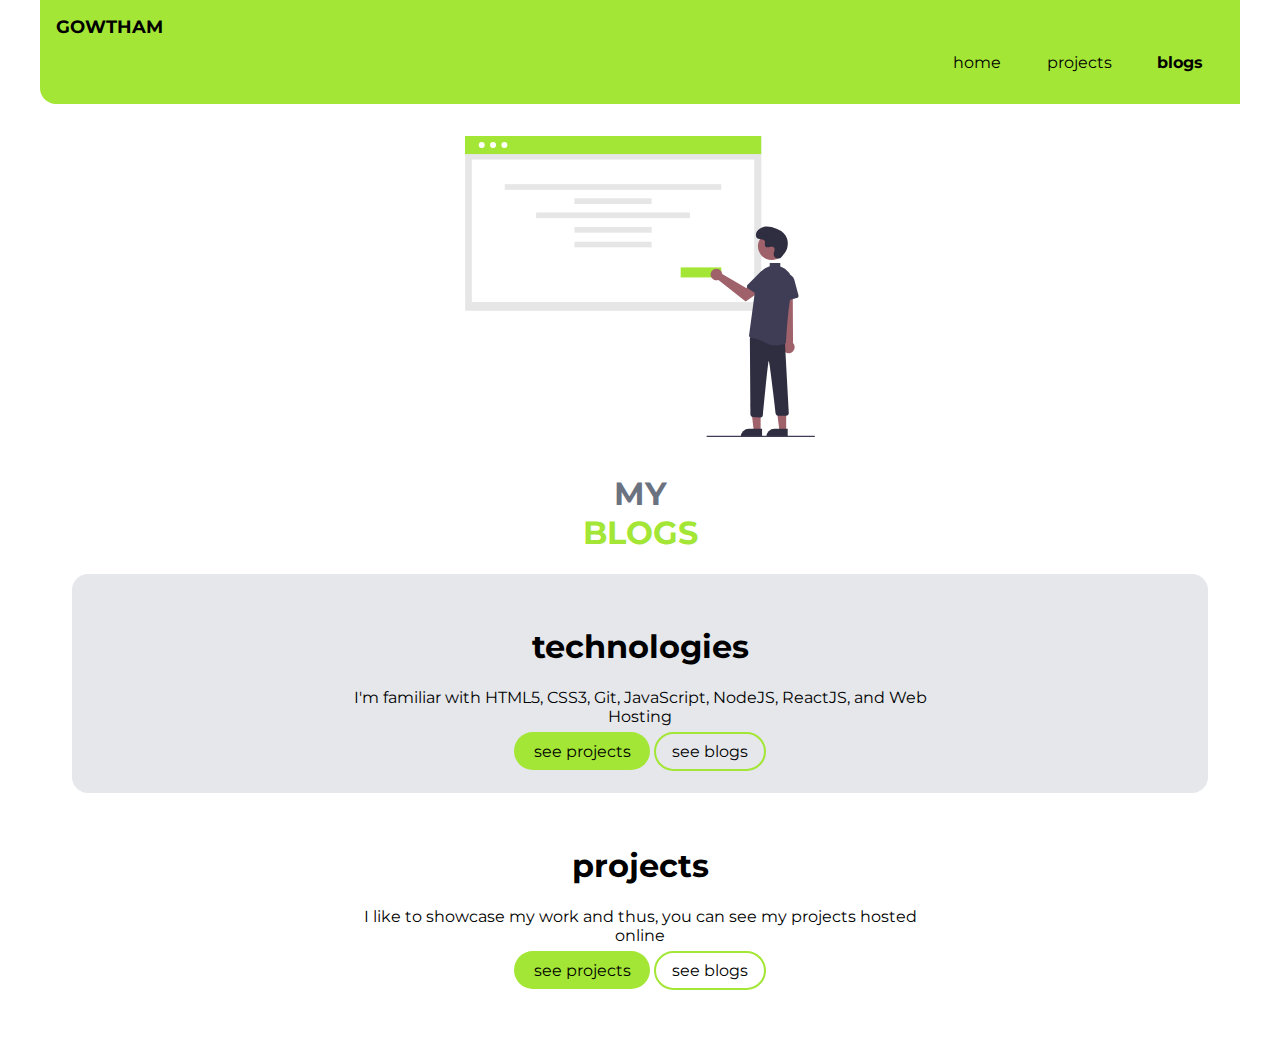
==== blogs.html @ 7ac0c0e3 "feat: added projects and blog features" ====
<!DOCTYPE html>
<html lang="en">
<head>
    <meta charset="UTF-8">
    <meta name="viewport" content="width=device-width, initial-scale=1.0">
    <link rel="stylesheet" href="style.css">
    <title>blogs</title>
</head>
<body>
    <!-- this is navigation code  -->
<nav class="navigation container">
    <div class="nav-brand">GOWTHAM</div>
    <ul class="list-non-bullet nav-pills">
        
    <li class="list-item-inline">
            <a class="link" href="index.html">home</a>
        </li>
       
        
    <li class="list-item-inline">
             <a class="link " href="projects.html">projects</a>
            </li>
            
        <li class="list-item-inline">
            <a class="link linkactive" href="blogs.html">blogs</a>
        </li>
    </ul>
</nav>
<!-- hedder project -->
<header class="hero">
    <img class="hero-img"   src="images/blogimg.svg" alt="img">
    <h1 class="hero-heading" >MY <br><span style="color: var(--primery-color);">BLOGS</span> </h1>
    <!-- project one -->
    <section class=" section section-two">
        <div class="container">
            <h1>technologies</h1>
            <p>I'm familiar with HTML5, CSS3, Git, JavaScript, NodeJS, ReactJS, and Web Hosting</p>
            <a class=" link primery-link" href="projects.html"> see projects</a>
            <a class="link secondary-color" href="blogs.html">see blogs</a>
        </div>
       
    </section>

    <!-- project two -->

    <section class="section section-one">
        <div class="container"> 
            <h1>projects</h1>
    <p>I like to showcase my work and thus, you can see my projects hosted online</p>
    <a class=" link primery-link" href="projects.html"> see projects</a>
    <a class="link secondary-color" href="blogs.html">see blogs</a>
        </div>
    
    </section>
</body>
</html>
---- style.css ----
/* @import url('https://fonts.googleapis.com/css2?family=Montserrat&display=swap'); */
@import url('https://fonts.googleapis.com/css2?family=Montserrat:wght@400;700&display=swap');

:root{
   --primery-color:#a3e635;
   --secondary-color:#6b7280;
   --gray-color:#e5e7eb;
}

body{
    font-family: Montserrat,
    sans-serif;
}
hr {
    margin: 2rem 0rem;
}
/* container */

.flued-container{
    padding-left:  1rem; ;
    padding-right: 1rem ;
}

.container{
    max-width :600px;
    margin: auto;
}


/* links */
.link{
    box-sizing: border-box;
    text-decoration: none;
    padding: 0.5rem 1rem;
}
.primery-link{
    margin: 1rem auto;
    max-width: 140px;
    border-radius: 0.5rem;
   color:black;
   background-color: var(--primery-color);
   padding: 0.6rem 1.2rem;
   border-radius: 2rem; 
} 
.secondary-color{
   
    
    
    color: black;
    border-radius: 2rem;
    border: 2px solid var(--primery-color);
    
}

/* BEM naming conventions for css */

/* listes  */
.list-non-bullet {
    list-style: none;
}
.list-item-inline{
    display: inline;
    padding: 0rem 0.3rem;
}

/* navigation  */


.navigation {
    margin-left: 2rem;
    margin-right: 2rem;
    margin-top: -0.5rem;
    background-color: var(--primery-color);
    padding: 1rem;
    border-bottom-left-radius: 1rem;
max-width: 100%;
}
.nav-brand{
    font-weight: bold;
    font-size: 1.1rem;
}

.navigation .link {
    color: black;
}

.navigation  .nav-pills{
    text-align: right;
}

.nav-brand {
    color: black;
}

.navigation .linkactive {
    font-weight: bold;
}
/* hedder  */
.hero{
    padding: 2rem;
}
.hero .hero-img {
    max-width: 350px;
    margin: auto;
    display: block;
}
.hero .hero-heading{
    text-align:center ;
    padding-top: 1rem;
    color: var(--secondary-color);
}

/* section  */
.section{
    margin-left: 2rem;
    margin-right: 2rem;
    padding: 2rem;
     text-align: center; 
}

.section h1 ,p {
    text-align: center;
    
}
.section-two {
    border-radius: 1rem;
    background-color: var(--gray-color);
}

/* footer  */
.footer{
    margin-top: 2rem;
    margin-left: 2rem;
    margin-right: 2rem;
    margin-bottom: -0.5rem;
    background-color: var(--primery-color);
    padding: 2rem;
    text-align: center;
    color: black;
    border-top-right-radius: 1rem;
}
.footer .link {
    color: black;
   

 }

.footer .social-links{

    padding-inline-start: 0px;
}
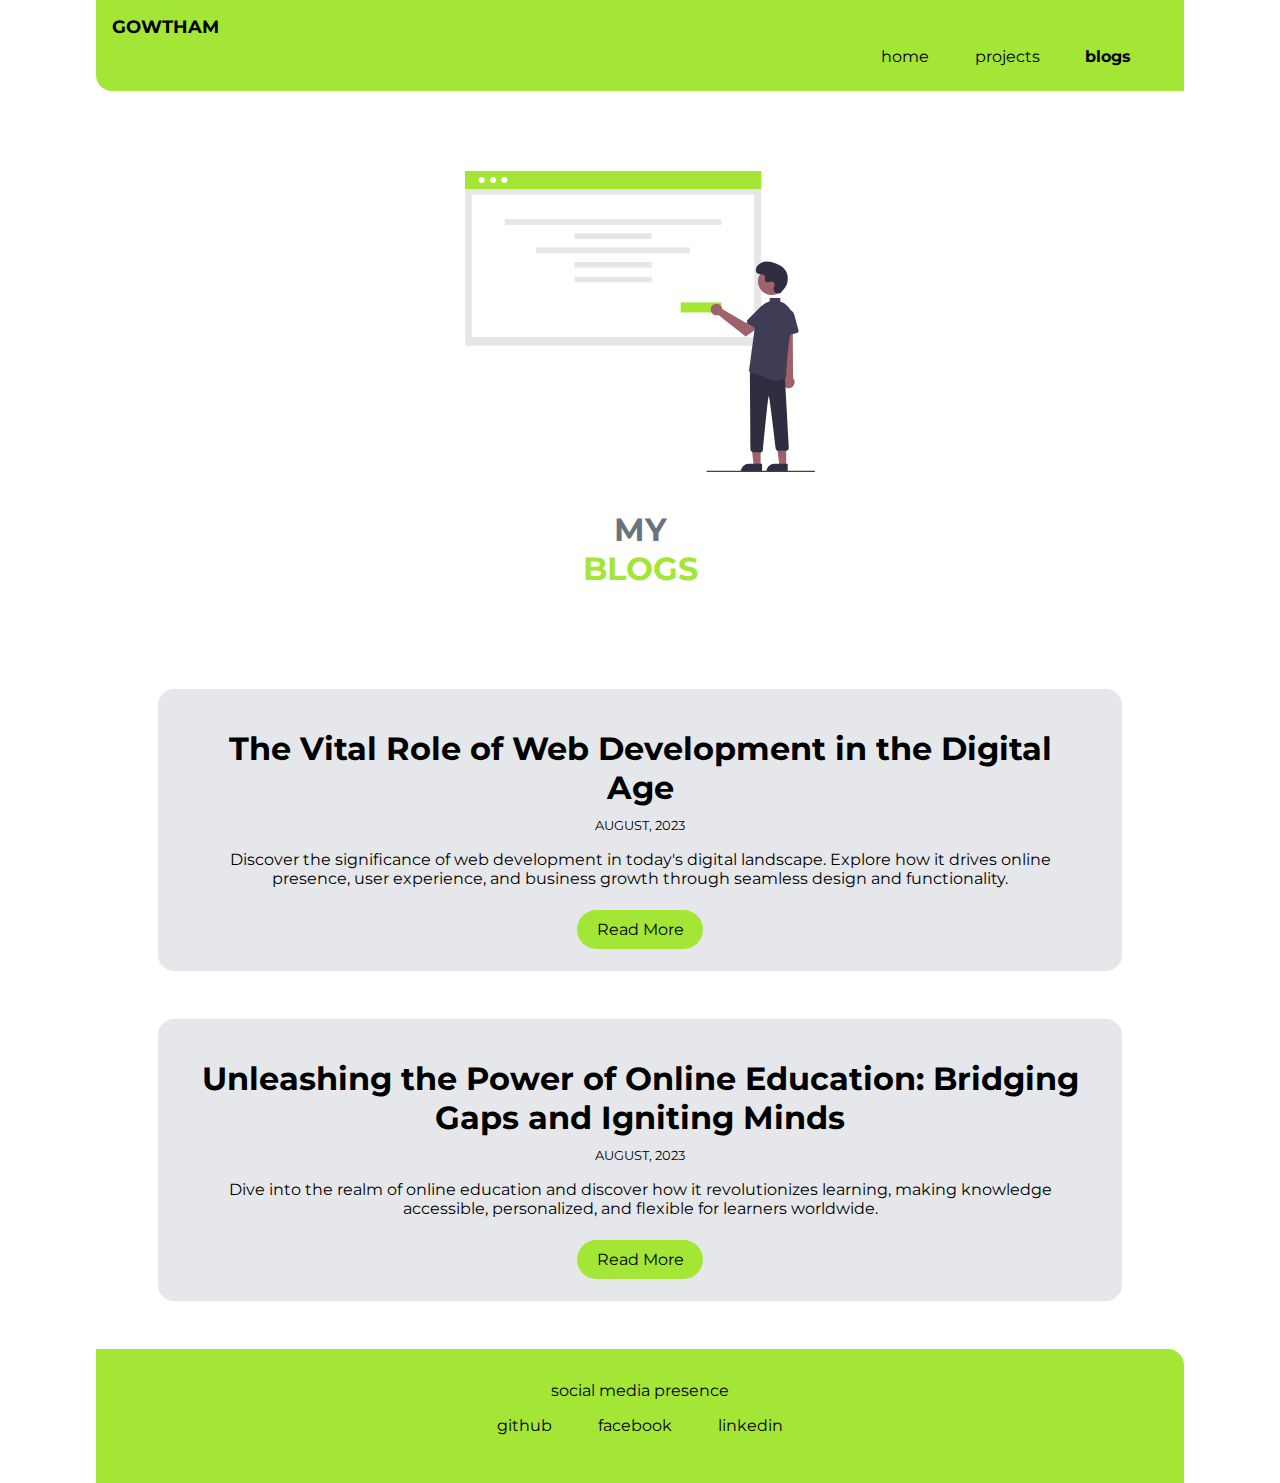
==== commit 3fae4149: "update : updating features" ====
--- a/blogs.html
+++ b/blogs.html
@@ -8,7 +8,7 @@
 </head>
 <body>
     <!-- this is navigation code  -->
-<nav class="navigation container">
+<nav class="navigation flued-container">
     <div class="nav-brand">GOWTHAM</div>
     <ul class="list-non-bullet nav-pills">
         
@@ -30,27 +30,62 @@
 <header class="hero">
     <img class="hero-img"   src="images/blogimg.svg" alt="img">
     <h1 class="hero-heading" >MY <br><span style="color: var(--primery-color);">BLOGS</span> </h1>
-    <!-- project one -->
-    <section class=" section section-two">
-        <div class="container">
-            <h1>technologies</h1>
-            <p>I'm familiar with HTML5, CSS3, Git, JavaScript, NodeJS, ReactJS, and Web Hosting</p>
-            <a class=" link primery-link" href="projects.html"> see projects</a>
-            <a class="link secondary-color" href="blogs.html">see blogs</a>
-        </div>
-       
-    </section>
+    <!-- blog one  -->
 
-    <!-- project two -->
+  </header>
 
-    <section class="section section-one">
-        <div class="container"> 
-            <h1>projects</h1>
-    <p>I like to showcase my work and thus, you can see my projects hosted online</p>
-    <a class=" link primery-link" href="projects.html"> see projects</a>
-    <a class="link secondary-color" href="blogs.html">see blogs</a>
-        </div>
-    
-    </section>
+
+    <ul class="list-non-bullet">
+        <li>
+          <article class="showcase-list container flued-container">
+            <h1>The Vital Role of Web Development in the Digital Age</h1>
+            <small>AUGUST, 2023</small>
+            <p>
+              Discover the significance of web development in today's digital 
+              landscape. Explore how it drives online presence, user experience,
+               and business growth through seamless design and functionality.
+            </p>
+  
+            <a class="link primery-link" href="/">Read More</a>
+          </article>
+        </li>
+  
+        <li>
+          <article class="showcase-list container flued-container">
+            <h1> Unleashing the Power of Online Education: Bridging Gaps and Igniting Minds</h1>
+            <small>AUGUST, 2023</small>
+            <p>
+              Dive into the realm of online education and discover how it revolutionizes learning,
+               making knowledge accessible, personalized, and flexible for learners worldwide.
+            </p>
+  
+            <a
+              class="link primery-link"
+              href="/"
+              >Read More</a
+            >
+          </article>
+        </li>
+      </ul>
+
+
+
+      <!-- footer -->
+
+      <footer class="footer">
+        <div class="footer-hedder"> social media presence</div>
+        <ul class="list-non-bullet social-links">
+           <li class="list-item-inline">
+                <a class="link" href="https://github.com/Gowtham00007/Gowtham-personal-portfolio">github</a>
+            </li>
+            <li class="list-item-inline">
+                <a class="link" href="https://www.facebook.com/gowtham.gowthu.5245961">facebook</a>
+            </li>
+            <li class="list-item-inline">
+                <a class="link" href="/">linkedin</a>
+            </li>
+        </ul>
+            </footer>
+
 </body>
 </html>--- a/style.css
+++ b/style.css
@@ -8,21 +8,30 @@
 }
 
 body{
+    margin: 0px auto;
+    max-width: 85%;
+    width: 100%;
     font-family: Montserrat,
     sans-serif;
 }
+
 hr {
     margin: 2rem 0rem;
 }
+/* spaces  */
+
+.margin-md{
+    margin: 2rem;
+}
 /* container */
 
 .flued-container{
-    padding-left:  1rem; ;
-    padding-right: 1rem ;
+    padding: 0rem 1rem;
 }
 
 .container{
-    max-width :600px;
+    max-width :900px;
+    width: 100%;
     margin: auto;
 }
 
@@ -43,9 +52,9 @@
    border-radius: 2rem; 
 } 
 .secondary-color{
-   
-    
-    
+   max-width: 140px;
+   margin: 1rem;
+   padding:0.6rem 1.2rem; 
     color: black;
     border-radius: 2rem;
     border: 2px solid var(--primery-color);
@@ -57,6 +66,7 @@
 /* listes  */
 .list-non-bullet {
     list-style: none;
+    padding-inline-start: 0px;
 }
 .list-item-inline{
     display: inline;
@@ -67,39 +77,37 @@
 
 
 .navigation {
-    margin-left: 2rem;
-    margin-right: 2rem;
-    margin-top: -0.5rem;
     background-color: var(--primery-color);
-    padding: 1rem;
+    padding: 1rem ;
     border-bottom-left-radius: 1rem;
-max-width: 100%;
-}
+
+}
+
 .nav-brand{
     font-weight: bold;
     font-size: 1.1rem;
+    color: black;
+
+
 }
 
 .navigation .link {
     color: black;
 }
-
 .navigation  .nav-pills{
     text-align: right;
-}
-
-.nav-brand {
-    color: black;
-}
-
+    margin: 0.6rem 1rem;
+}
 .navigation .linkactive {
     font-weight: bold;
 }
 /* hedder  */
 .hero{
     padding: 2rem;
+    padding-top: 5rem;
 }
 .hero .hero-img {
+    max-width: 80%;
     max-width: 350px;
     margin: auto;
     display: block;
@@ -112,9 +120,9 @@
 
 /* section  */
 .section{
-    margin-left: 2rem;
-    margin-right: 2rem;
+    margin: 2rem 0;
     padding: 2rem;
+    border-radius: 1rem;
      text-align: center; 
 }
 
@@ -129,24 +137,71 @@
 
 /* footer  */
 .footer{
-    margin-top: 2rem;
-    margin-left: 2rem;
-    margin-right: 2rem;
-    margin-bottom: -0.5rem;
     background-color: var(--primery-color);
+    padding: 2rem 1rem;
+    text-align: center;
+    color: black;
+    border-top-right-radius: 1rem;
+}
+.footer .link {
+    color: black;
+ }
+.footer .footer-header {
+    font-weight: bold;
+    font-size: large;
+}
+.footer ul{
+    padding-inline-start: 0px;
+}
+
+/** projects **/
+.showcase-list {
+background-color: var(--gray-color);
     padding: 2rem;
+    border-radius: 1rem;
     text-align: center;
-    color: black;
-    border-top-right-radius: 1rem;
-}
-.footer .link {
-    color: black;
-   
-
- }
-
-.footer .social-links{
-
-    padding-inline-start: 0px;
-}
-
+    margin: 3rem auto;
+  }
+
+  .showcase-list2 {
+    background-color:white;
+        padding: 2rem;
+        border-radius: 1rem;
+        text-align: center;
+        margin: 3rem auto;
+      }
+
+
+  .showcase-list h1 {
+    margin: 0.5rem;
+  }
+  
+  .showcase-list p {
+    padding-bottom: 1rem;
+  }
+
+/* bloges  */
+
+.showcase-blog {
+    padding-bottom: 6rem;
+  }
+  
+  @media (max-width: 900px) {
+    body {
+      max-width: 95%;
+      width: 100%;
+    }
+  
+    .list-item-inline {
+      display: inline;
+      padding: 0rem;
+    }
+  
+    .flued-container {
+      width: auto;
+    }
+  
+    .primery-link{
+      display: block;
+    }
+  }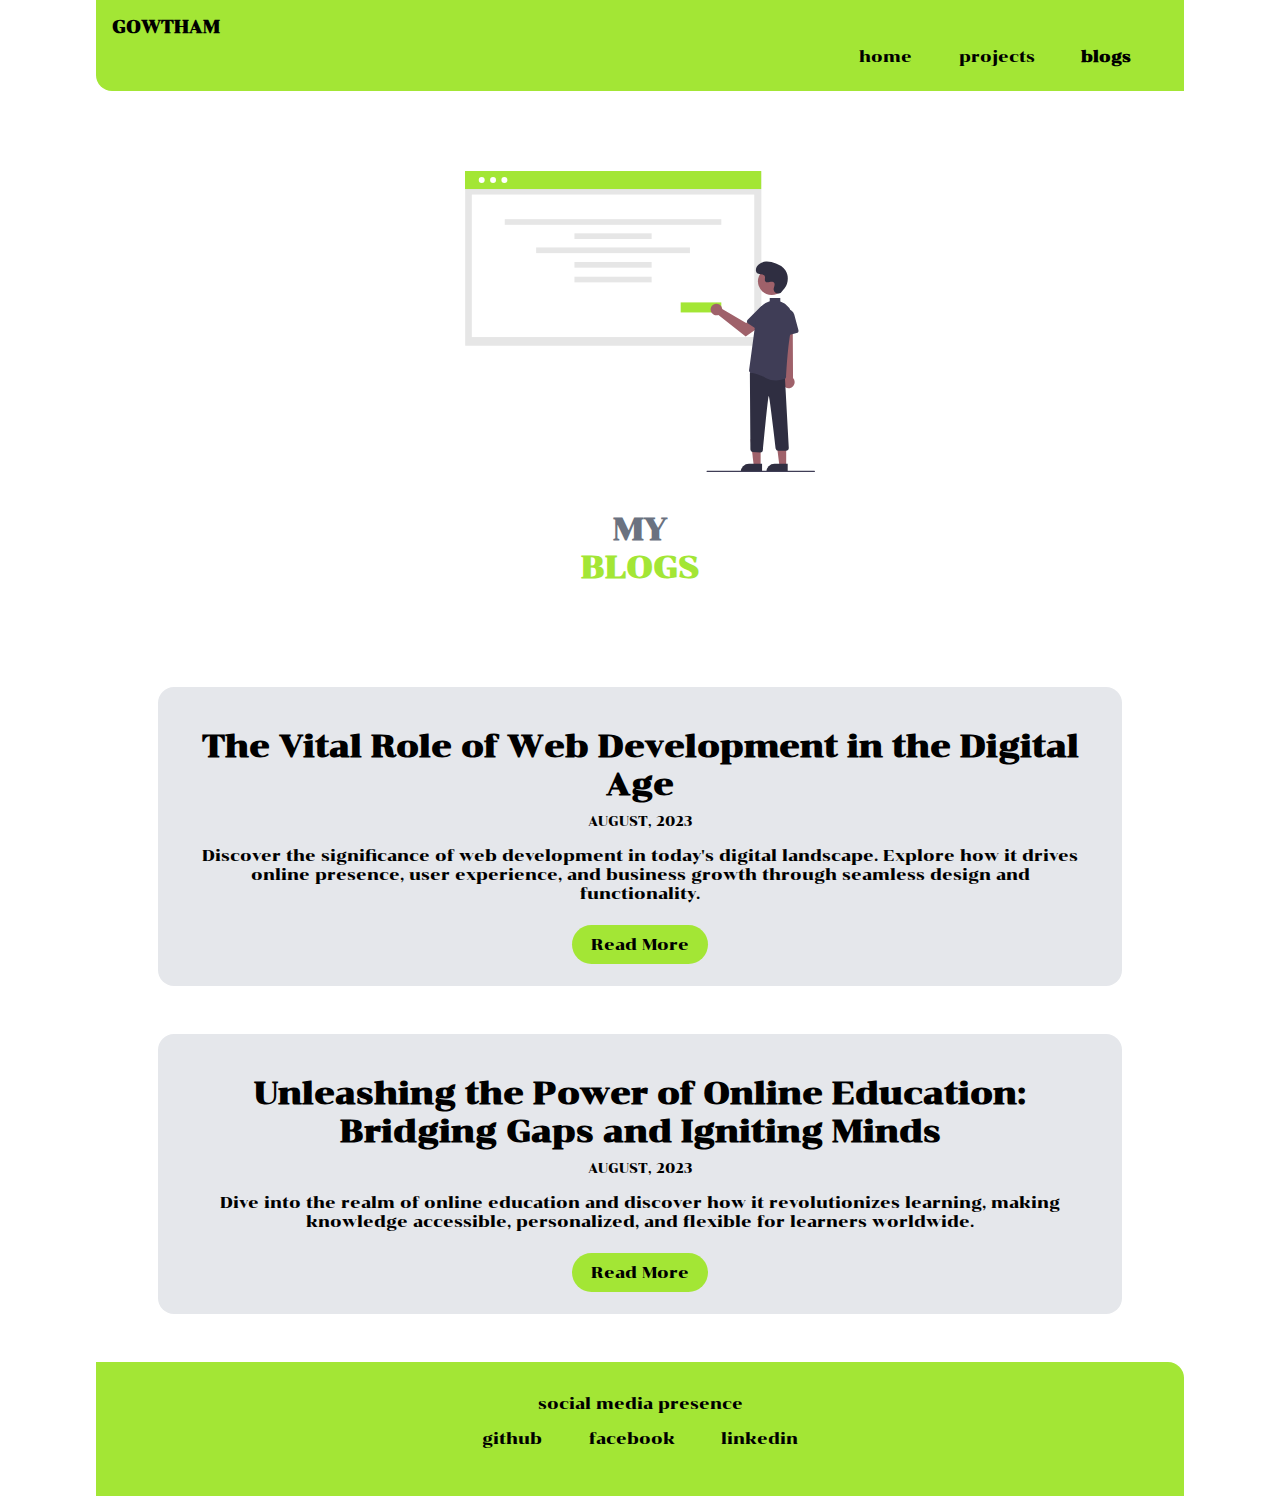
==== commit b9741f23: "update : link url" ====
--- a/blogs.html
+++ b/blogs.html
@@ -46,7 +46,7 @@
                and business growth through seamless design and functionality.
             </p>
   
-            <a class="link primery-link" href="/">Read More</a>
+            <a class="link primery-link" href="web-blog.html">Read More</a>
           </article>
         </li>
   
@@ -61,7 +61,7 @@
   
             <a
               class="link primery-link"
-              href="/"
+              href="onledu.html"
               >Read More</a
             >
           </article>
@@ -82,7 +82,7 @@
                 <a class="link" href="https://www.facebook.com/gowtham.gowthu.5245961">facebook</a>
             </li>
             <li class="list-item-inline">
-                <a class="link" href="/">linkedin</a>
+                <a class="link" href="https://www.linkedin.com/in/gowtham-nayak-a37914234/">linkedin</a>
             </li>
         </ul>
             </footer>
--- a/style.css
+++ b/style.css
@@ -1,5 +1,6 @@
 /* @import url('https://fonts.googleapis.com/css2?family=Montserrat&display=swap'); */
-@import url('https://fonts.googleapis.com/css2?family=Montserrat:wght@400;700&display=swap');
+/* @import url('https://fonts.googleapis.com/css2?family=Montserrat:wght@400;700&display=swap'); */
+@import url('https://fonts.googleapis.com/css2?family=Abril+Fatface&family=Chonburi&display=swap');
 
 :root{
    --primery-color:#a3e635;
@@ -11,8 +12,11 @@
     margin: 0px auto;
     max-width: 85%;
     width: 100%;
-    font-family: Montserrat,
-    sans-serif;
+    /* font-family: Montserrat,
+    sans-serif; */
+    font-family: 'Abril Fatface', cursive;
+    font-family: 'Chonburi', cursive;
+
 }
 
 hr {
@@ -204,4 +208,10 @@
     .primery-link{
       display: block;
     }
-  }+  }
+
+.spacol .h1 span ,.h2 ,span {
+    color: darkgreen;
+    
+    
+}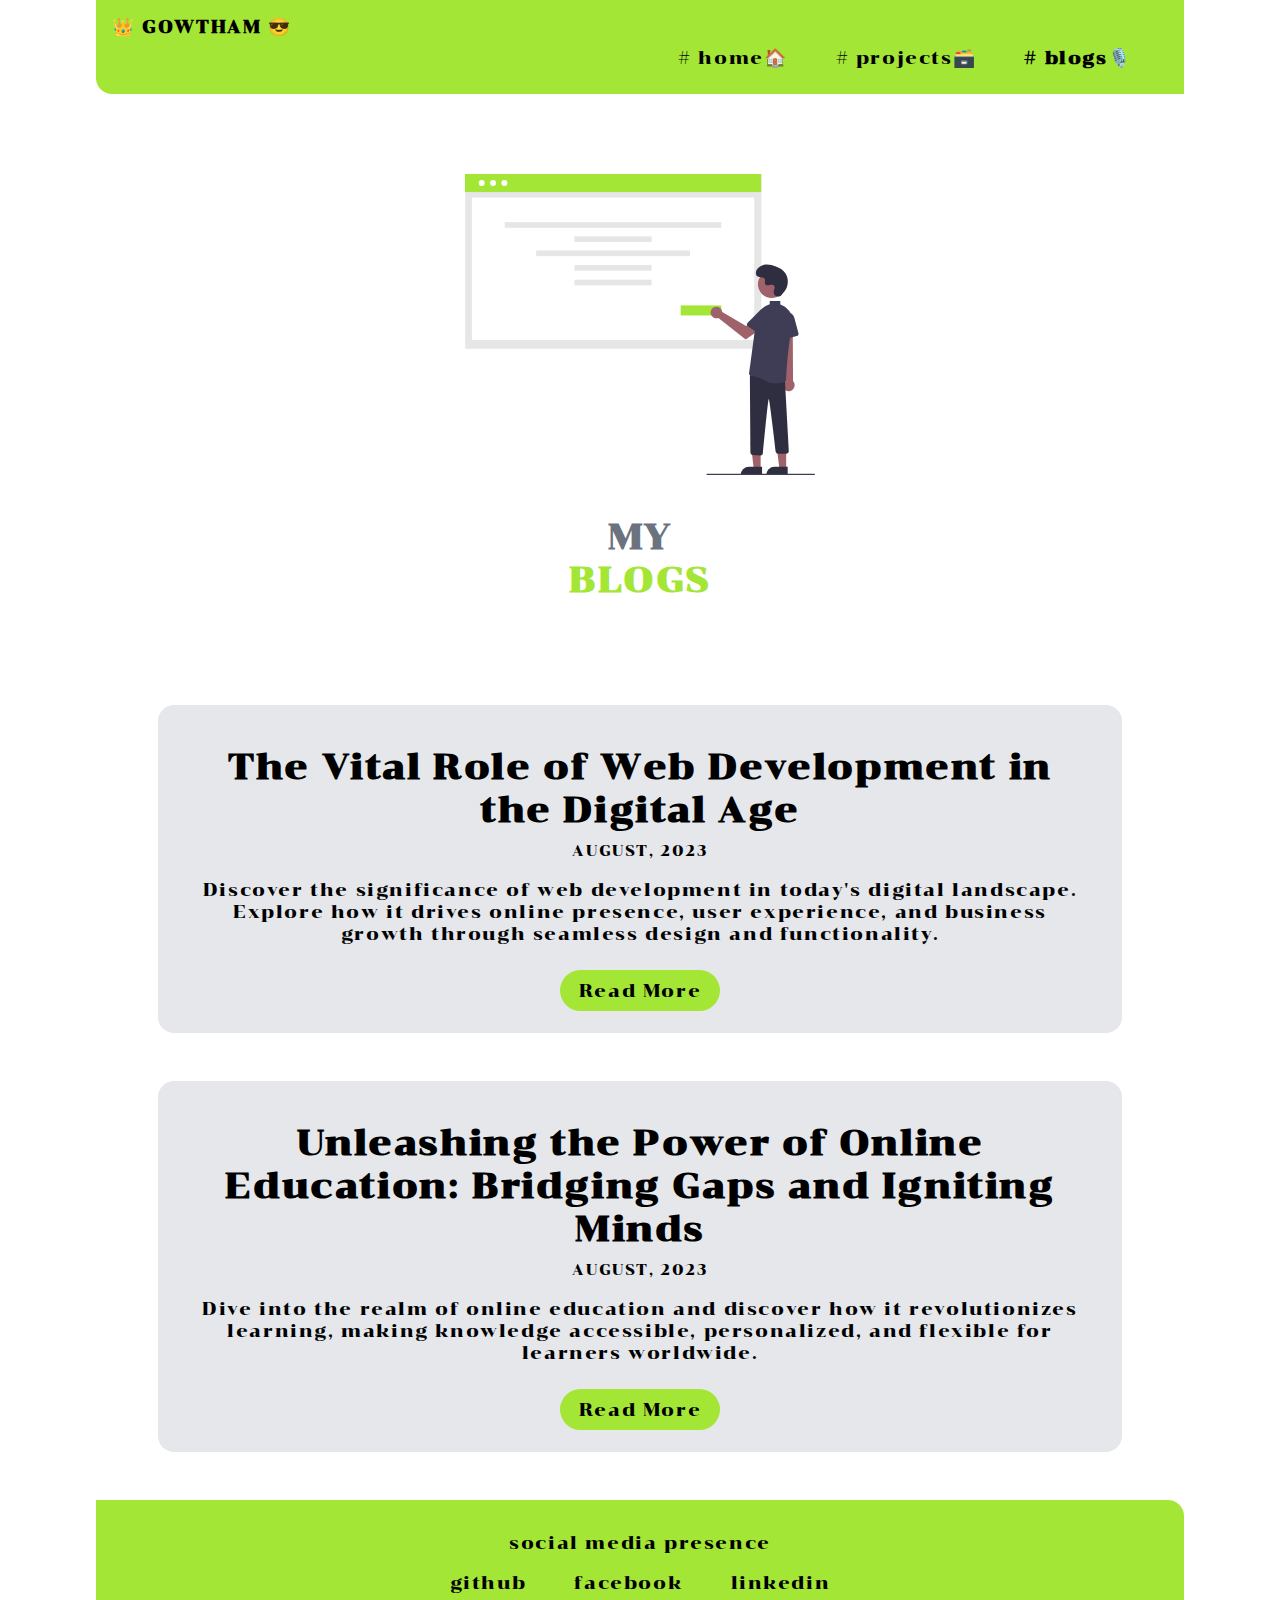
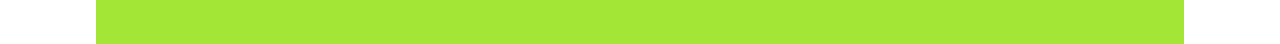
==== commit 630c4b64: "update : styling css" ====
--- a/blogs.html
+++ b/blogs.html
@@ -9,20 +9,20 @@
 <body>
     <!-- this is navigation code  -->
 <nav class="navigation flued-container">
-    <div class="nav-brand">GOWTHAM</div>
+    <div class="nav-brand">👑 GOWTHAM 😎</div>
     <ul class="list-non-bullet nav-pills">
         
     <li class="list-item-inline">
-            <a class="link" href="index.html">home</a>
+            <a class="link" href="index.html"># home🏠</a>
         </li>
-       
+          
         
     <li class="list-item-inline">
-             <a class="link " href="projects.html">projects</a>
+             <a class="link " href="projects.html"># projects🗃️</a>
             </li>
             
         <li class="list-item-inline">
-            <a class="link linkactive" href="blogs.html">blogs</a>
+            <a class="link linkactive" href="blogs.html"> # blogs🎙️</a>
         </li>
     </ul>
 </nav>
--- a/style.css
+++ b/style.css
@@ -9,6 +9,8 @@
 }
 
 body{
+    font-size: large;
+    letter-spacing: 0.1rem;
     margin: 0px auto;
     max-width: 85%;
     width: 100%;
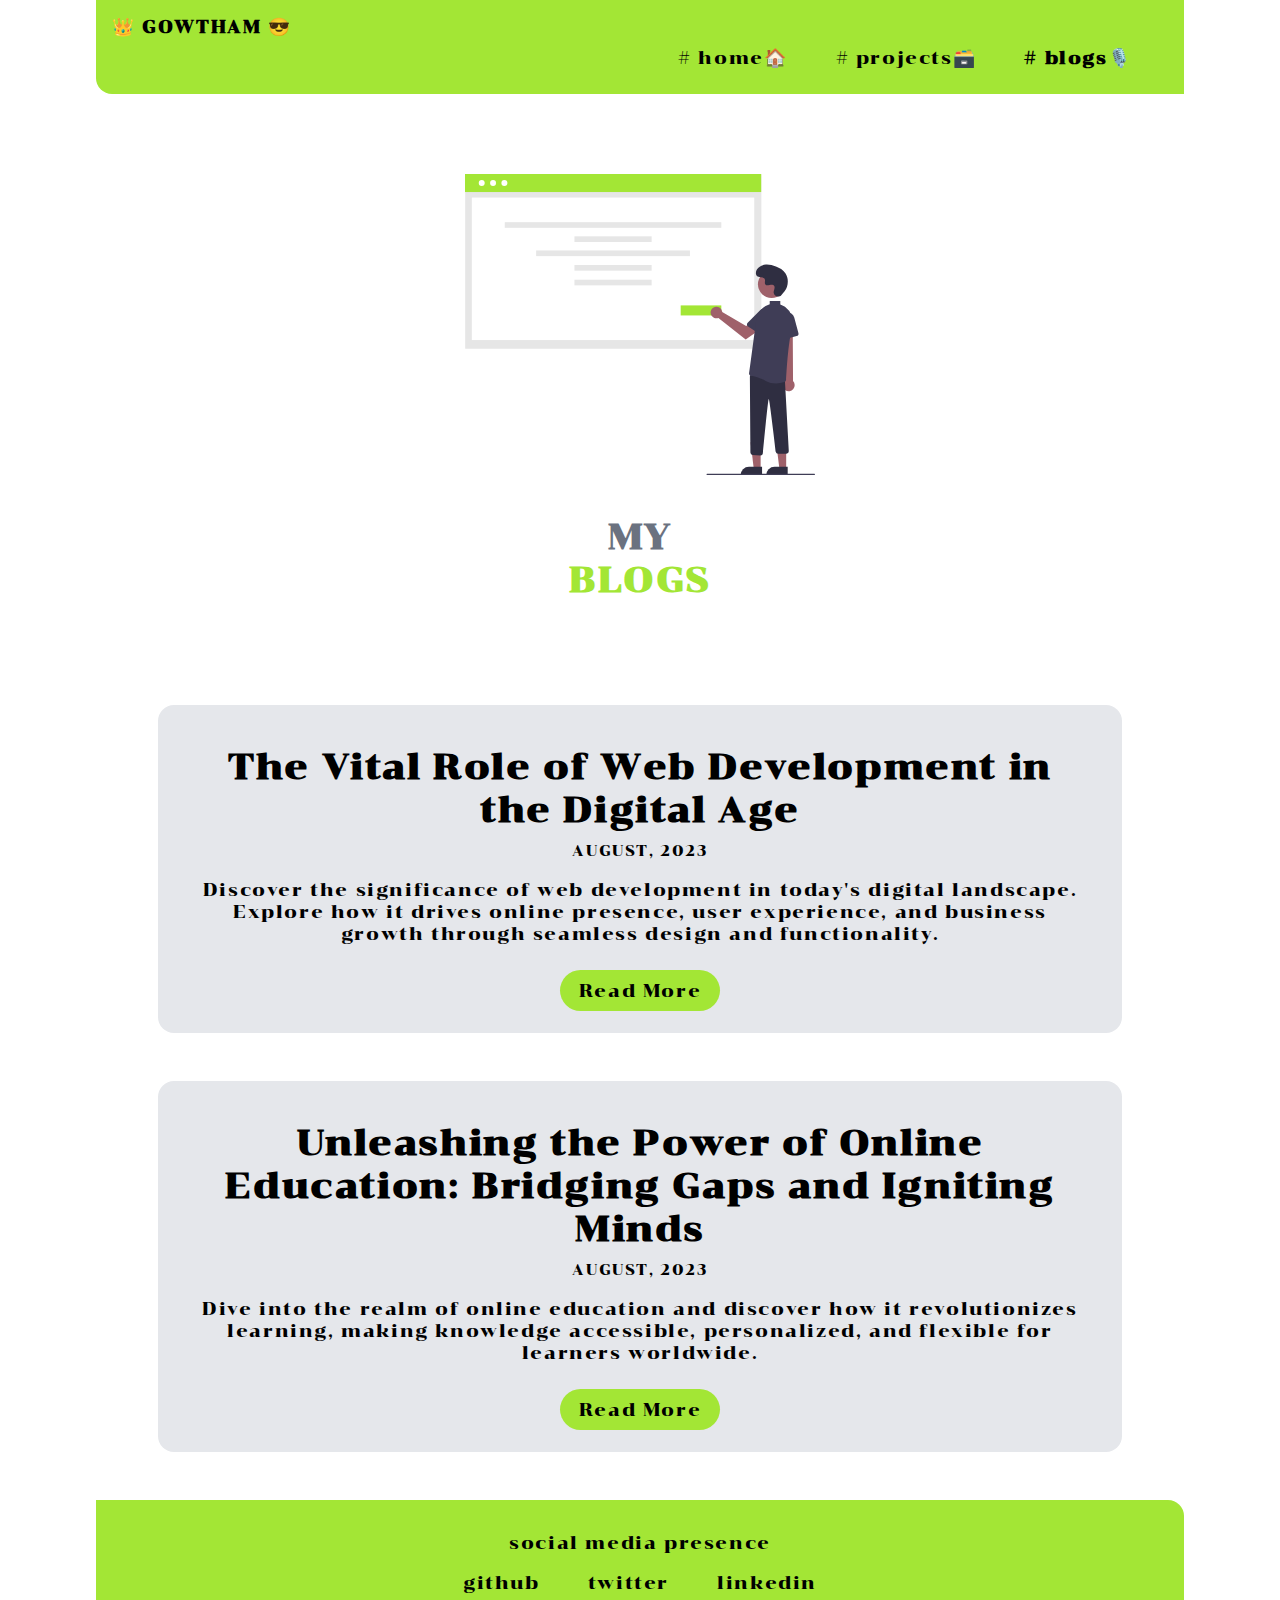
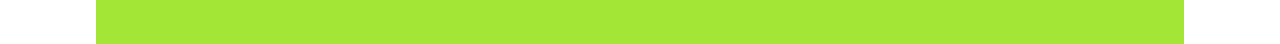
==== commit 244fa2e1: "update:  updating link" ====
--- a/blogs.html
+++ b/blogs.html
@@ -79,10 +79,10 @@
                 <a class="link" href="https://github.com/Gowtham00007/Gowtham-personal-portfolio">github</a>
             </li>
             <li class="list-item-inline">
-                <a class="link" href="https://www.facebook.com/gowtham.gowthu.5245961">facebook</a>
+              <a class="link" href="https://twitter.com/Gowtham03071999?t=CnFNtrjwk3cBhGnWhlrLpw&s=08">twitter</a>
             </li>
             <li class="list-item-inline">
-                <a class="link" href="https://www.linkedin.com/in/gowtham-nayak-a37914234/">linkedin</a>
+                <a class="link" href="www.linkedin.com/in/gowtham-s-a37914234">linkedin</a>
             </li>
         </ul>
             </footer>
